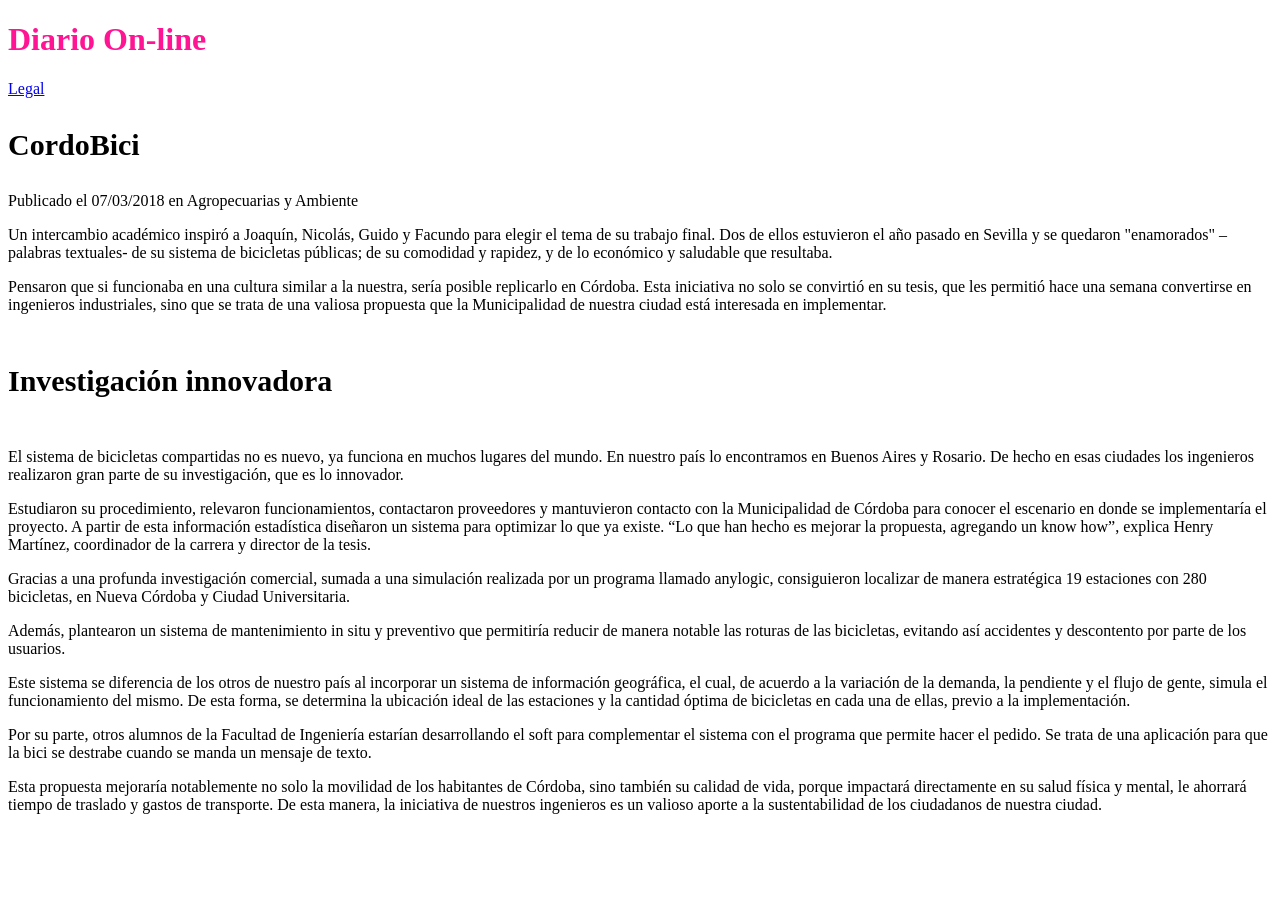
==== Ejercicios-CSS/ej_columnas.html @ ad1c6215 "Se agregaron los ejercicios 11 y 12" ====
<!DOCTYPE html>
<html lang="es">
<head>
    <meta charset="UTF-8">
    <title>Ejercicio Columnas</title>
<style>
    #tituloPrincipal{color: deeppink}
    .tituloNoticia{font-size: 30px}
    body{ font-family: 'Bradley Hand ITC'}
</style>
</head>
<body>
<!--Cree los estilos CSS necesarios para que el texto se visualice en 2 columnas-->
<header>
    <h1 id="tituloPrincipal" >Diario On-line</h1>
</header>
<a href="ej_leyes.html" target="_blank">Legal</a>
<section>
    <h3 class="tituloNoticia" style="font-size: 30px">CordoBici</h3>
    Publicado el 07/03/2018 en Agropecuarias y Ambiente
    <article>
        <div>
            <p>
                Un intercambio académico inspiró a Joaquín, Nicolás, Guido y Facundo para elegir el tema de su trabajo final.
                Dos de ellos estuvieron el año pasado en Sevilla y se quedaron "enamorados" –palabras textuales- de su
                sistema de bicicletas públicas; de su comodidad y rapidez, y de lo económico y saludable que resultaba.
            </p>

            <p>
                Pensaron que si funcionaba en una cultura similar a la nuestra, sería posible replicarlo en Córdoba.
                Esta iniciativa no solo se convirtió en su tesis, que les permitió hace una semana convertirse en ingenieros
                industriales, sino que se trata de una valiosa propuesta que la Municipalidad de nuestra ciudad está
                interesada en implementar.
            </p>

            <h5 class="tituloNoticia">Investigación innovadora</h5>

            <p>
                El sistema de bicicletas compartidas no es nuevo, ya funciona en muchos lugares del mundo. En nuestro país
                lo encontramos en Buenos Aires y Rosario. De hecho en esas ciudades los ingenieros realizaron gran parte de
                su investigación, que es lo innovador.
            </p>

            <p>
                Estudiaron su procedimiento, relevaron funcionamientos, contactaron proveedores y mantuvieron contacto con
                la Municipalidad de Córdoba para conocer el escenario en donde se implementaría el proyecto.  A partir de
                esta información estadística diseñaron un sistema para optimizar lo que ya existe. “Lo que han hecho es
                mejorar la propuesta, agregando un know how”, explica Henry Martínez, coordinador de la carrera y director
                de la tesis.
            </p>
        </div>
        <div class="grid-item">
            <p>
                Gracias a una profunda investigación comercial, sumada a una simulación realizada por un programa llamado
                anylogic, consiguieron localizar de manera estratégica 19 estaciones con 280 bicicletas, en Nueva Córdoba y
                Ciudad Universitaria.
            </p>

            <p>
                Además, plantearon un sistema de mantenimiento in situ y preventivo que permitiría reducir de manera notable
                las roturas de las bicicletas, evitando así accidentes y descontento por parte de los usuarios.
            </p>

            <p>
                Este sistema se diferencia de los otros de nuestro país al incorporar un sistema de información geográfica,
                el cual, de acuerdo a la variación de la demanda, la pendiente y el flujo de gente, simula el funcionamiento
                del mismo. De esta forma, se determina la ubicación ideal de las estaciones y la cantidad óptima de
                bicicletas en cada una de ellas, previo a la implementación.
            </p>

            <p>
                Por su parte, otros alumnos de la Facultad de Ingeniería estarían desarrollando el soft para complementar
                el sistema con el programa que permite hacer el pedido.  Se trata de una aplicación para que la bici se
                destrabe cuando se manda un mensaje de texto.
            </p>

            <p>
                Esta propuesta mejoraría notablemente no solo la movilidad de los habitantes de Córdoba, sino también su
                calidad de vida, porque impactará directamente en su salud física y mental, le ahorrará tiempo de traslado
                y gastos de transporte. De esta manera, la iniciativa de nuestros ingenieros es un valioso aporte a la
                sustentabilidad de los ciudadanos de nuestra ciudad.
            </p>
        </div>
    </article>
</section>

</body>
</html>
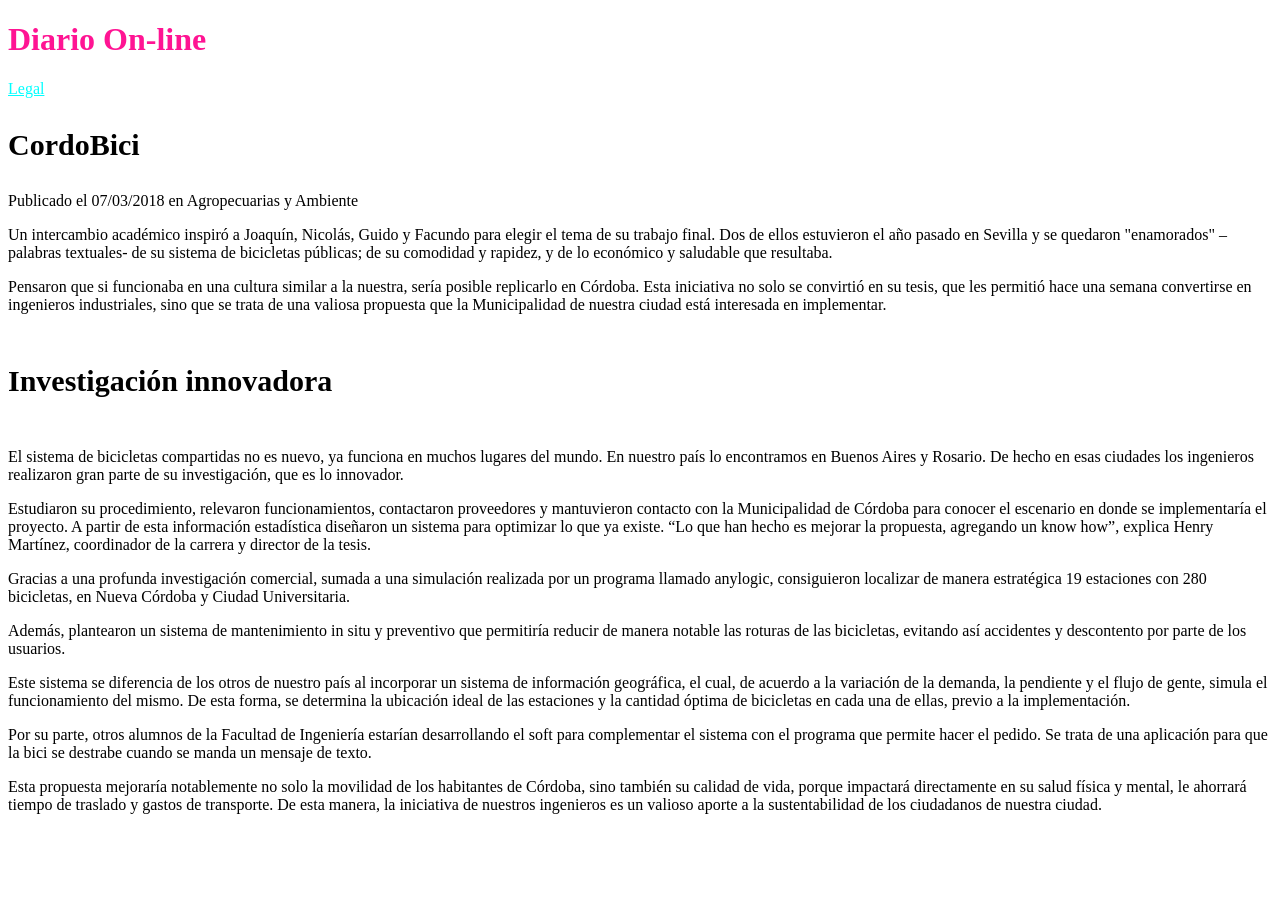
==== commit 2555a203: "Se agrego el ejercicio de pseudoclases" ====
--- a/Ejercicios-CSS/ej_columnas.html
+++ b/Ejercicios-CSS/ej_columnas.html
@@ -6,7 +6,17 @@
 <style>
     #tituloPrincipal{color: deeppink}
     .tituloNoticia{font-size: 30px}
-    body{ font-family: 'Bradley Hand ITC'}
+    body{ font-family: Candara}
+    a:link, a:visited{
+        color: aqua;
+    }
+
+    a:hover{
+        font-size: 1.4em;
+    }
+    a:active{
+        font-weight: bold;
+    }
 </style>
 </head>
 <body>
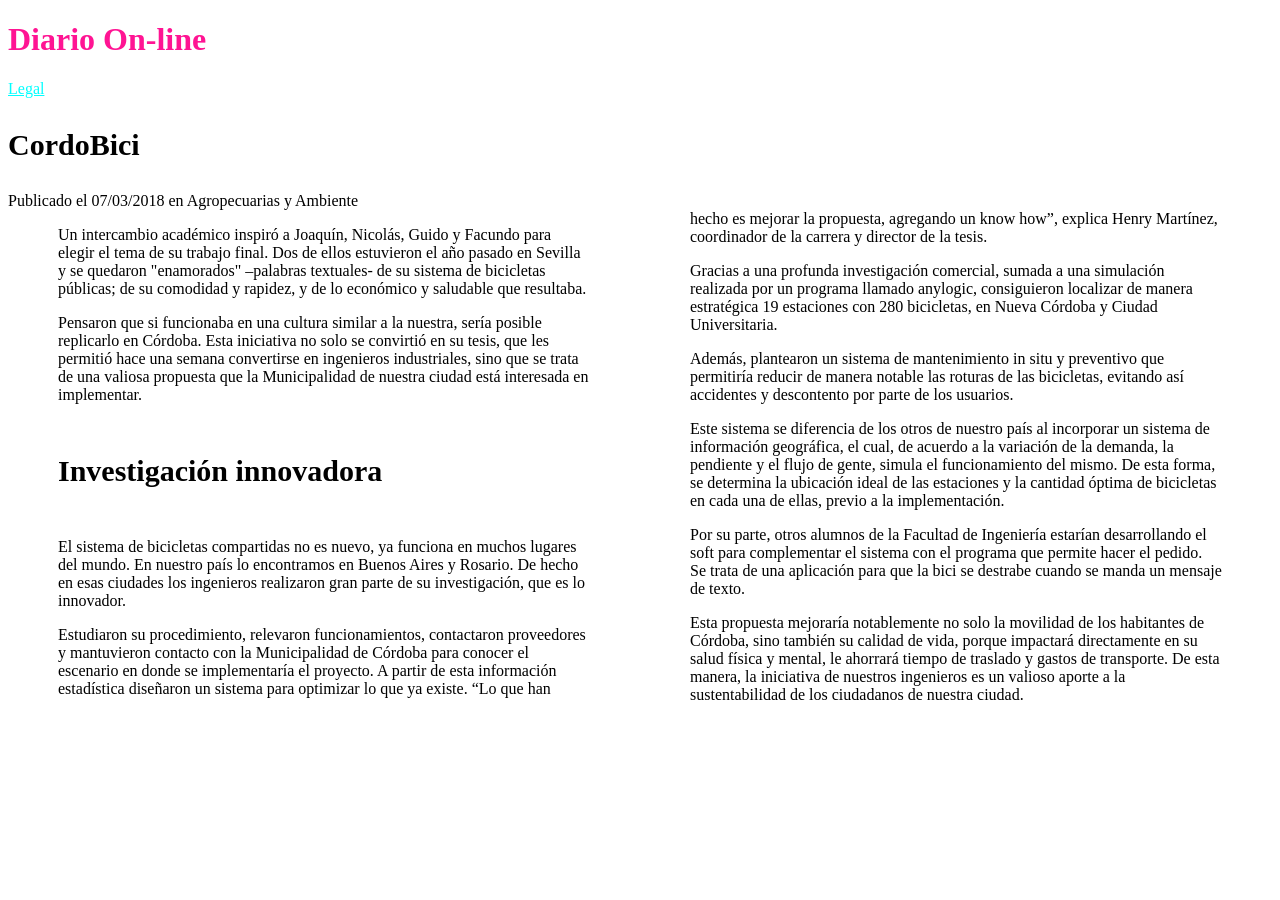
==== commit eda4e700: "Se agrego el ejercicio de 2columnas" ====
--- a/Ejercicios-CSS/ej_columnas.html
+++ b/Ejercicios-CSS/ej_columnas.html
@@ -17,6 +17,12 @@
     a:active{
         font-weight: bold;
     }
+    article{
+        column-count: 2;
+        column-gap: 100px;
+        margin: 0px 50px;
+
+    }
 </style>
 </head>
 <body>
@@ -29,7 +35,7 @@
     <h3 class="tituloNoticia" style="font-size: 30px">CordoBici</h3>
     Publicado el 07/03/2018 en Agropecuarias y Ambiente
     <article>
-        <div>
+        <div class="Columna1">
             <p>
                 Un intercambio académico inspiró a Joaquín, Nicolás, Guido y Facundo para elegir el tema de su trabajo final.
                 Dos de ellos estuvieron el año pasado en Sevilla y se quedaron "enamorados" –palabras textuales- de su
@@ -59,7 +65,7 @@
                 de la tesis.
             </p>
         </div>
-        <div class="grid-item">
+        <div class="Columna2">
             <p>
                 Gracias a una profunda investigación comercial, sumada a una simulación realizada por un programa llamado
                 anylogic, consiguieron localizar de manera estratégica 19 estaciones con 280 bicicletas, en Nueva Córdoba y
